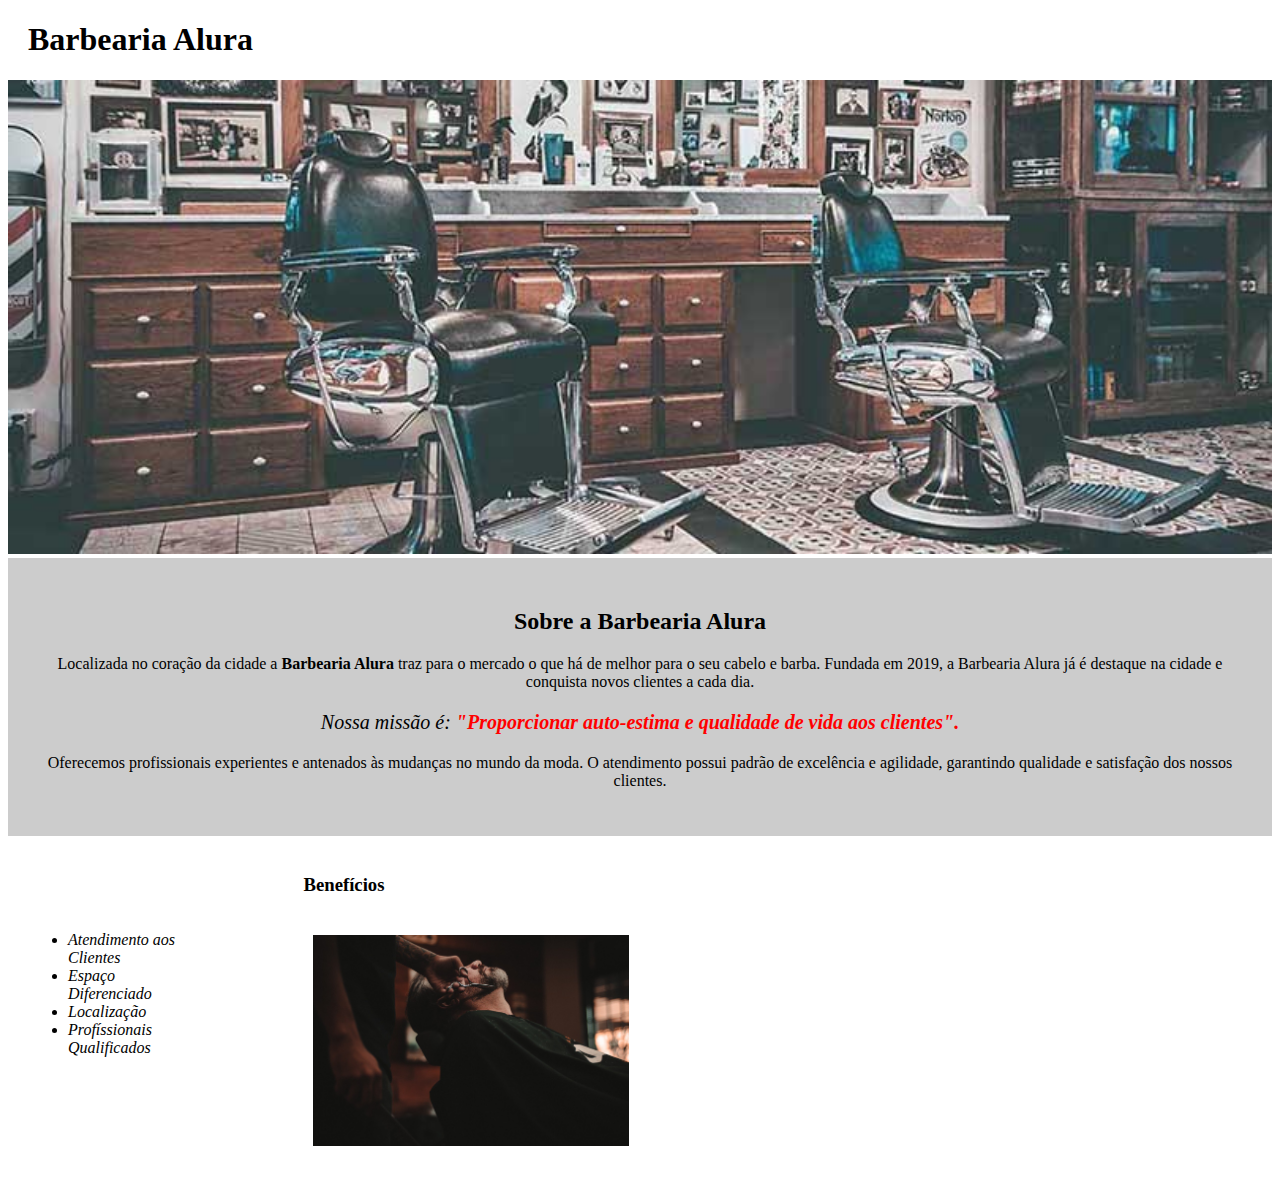
==== index.html @ 2d82f72b "first commit" ====
<!DOCTYPE html>
<html lang="pt-br">
<head>
    <meta charset="UTF-8">
    <meta http-equiv="X-UA-Compatible" content="IE=edge">
    <meta name="viewport" content="width=device-width, initial-scale=1.0">
    <title>Barbearia Alura</title>
    <link rel="stylesheet" href="style.css">
</head>
<body>
    <header>
        <h1 class="titulo-principal">Barbearia Alura</h1>
    </header>

    <img id="banner" src="banner.jpg"> 
    
    <div class="principal">    
        <h2 class="titulo-centralizado">Sobre a Barbearia Alura</h2>

        <p>Localizada no coração da cidade a <strong>Barbearia Alura</strong> traz para o mercado o que há de melhor para o seu cabelo e barba. Fundada em 2019, a Barbearia Alura já é destaque na cidade e conquista novos clientes a cada dia.</p>

        <p id="missao"><em>Nossa missão é: <strong>"Proporcionar auto-estima e qualidade de vida aos clientes".</strong></em></p>

        <p>Oferecemos profissionais experientes e antenados às mudanças no mundo da moda. O atendimento possui padrão de excelência e agilidade, garantindo qualidade e satisfação dos nossos clientes.</p>
    </div>
    
    <div class="beneficios">
        <h3 class="titulo-centralizado">Benefícios</h3>

        
        <ul>
            <li class="itens">Atendimento aos Clientes</li>
            <li class="itens">Espaço Diferenciado</li>
            <li class="itens">Localização</li>
            <li class="itens">Profíssionais Qualificados</li>
        </ul>

        <img class="beneficios" src="beneficios.jpg">
    </div>
</body>
</html>
---- style.css ----
/*Cada uma dessas tags é vista como uma caixa e pode receber modificações de estilo*/

body {

}

#banner {
    width: 100%;
}

.principal {
    background: #cccccc;
    padding: 30px;
}

.titulo-principal {
    padding-left: 20px;
}

.titulo-centralizado {
    text-align: center;
    /* height: 150px;
    border: 10px solid #000000;
    padding-top: 20px; -serve para inserir um espaçamento interno no bloco do elemento
    margin: 40px; -serve para inserir um espaçamento fora no bloco do elemento  */
}

p {
    text-align: center;
}

#missao {
    font-size: 20px;
}

em strong {
    color: #ff0000;
}

.itens {
    font-style: italic;
}

.beneficios {
    background: #ffffff;
    padding: 20px;
}

ul {
    display: inline-block;/* serve para organizar os itens para que ele ocupe somente o tamanho do conteúdo, mas deixa mexer na largura e espaçamentos*/
    vertical-align: top;/* por padrao o css alinha de baixo, para mudar isso usamos o top para alinhar com o topo*/
    width: 20%;
    margin-right: 15%;/* margem direita*/

}

.beneficios {
    width: 50%;
}
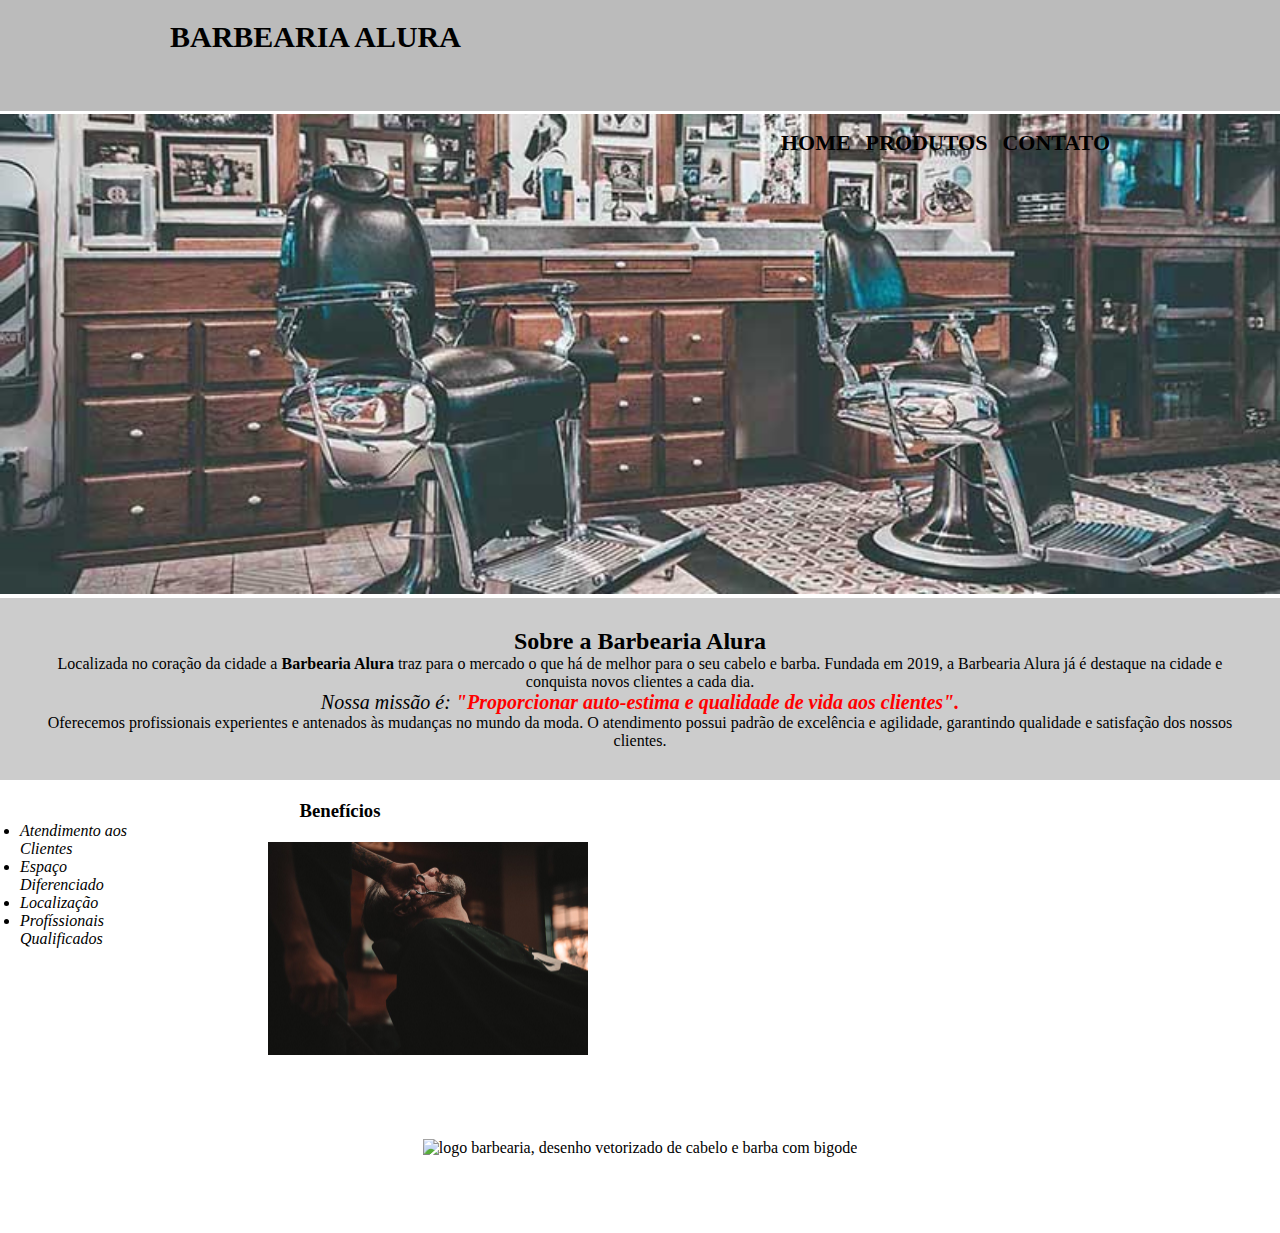
==== commit 1e90dbcf: "add menu and footer" ====
--- a/index.html
+++ b/index.html
@@ -8,8 +8,19 @@
     <link rel="stylesheet" href="style.css">
 </head>
 <body>
-    <header>
-        <h1 class="titulo-principal">Barbearia Alura</h1>
+    <header> 
+        <div class="box">
+            <h1 class="titulo-principal">Barbearia Alura</h1> 
+            <h1><img src="imagens_produtos/logo.png" alt=""></h1>
+
+            <nav>
+                <ul class="menu">
+                    <li><a href="index.html">Home</a></li>
+                    <li><a href="produtos.html">Produtos</a></li>
+                    <li><a href="contato.html">Contato</a></li>
+                </ul>
+            </nav>
+        </div>
     </header>
 
     <img id="banner" src="banner.jpg"> 
@@ -37,5 +48,10 @@
 
         <img class="beneficios" src="beneficios.jpg">
     </div>
+
+    <footer>
+        <img src="imagens_produtos/logo-branco.png" alt="logo barbearia, desenho vetorizado de cabelo e barba com bigode">
+        <p class="copyright">&copy; Copyright Barbearia Alura - 2022</p>
+    </footer>
 </body>
 </html>--- a/style.css
+++ b/style.css
@@ -1,7 +1,45 @@
 /*Cada uma dessas tags é vista como uma caixa e pode receber modificações de estilo*/
+* {
+    margin: 0;
+    padding: 0;
+}
+header {
+    background: #BBBBBB;
+    padding: 20px 0;
+    margin-bottom: 3px;
+}
 
-body {
+.box {
+    position: relative;
+    width: 940px;
+    margin: 0 auto;
+}
 
+.menu {
+    display: flex;
+}
+
+nav {
+    position: absolute;
+    top: 110px;
+    right: 0px;
+}
+nav li {
+    display: inline;
+    margin: 0 0 0 15px;
+}
+
+nav a {
+    text-transform: uppercase;/* para deixar todas as letras com a aparência de maiusculas */
+    color: #000000;
+    font-weight: bold; 
+    font-size: 22px;
+    text-decoration: none;
+}
+
+nav a:hover {
+    color: #C78C19;
+    text-decoration: underline;
 }
 
 #banner {
@@ -14,7 +52,9 @@
 }
 
 .titulo-principal {
-    padding-left: 20px;
+    text-transform: uppercase;
+    font-size: 30px;
+
 }
 
 .titulo-centralizado {
@@ -56,4 +96,17 @@
 
 .beneficios {
     width: 50%;
+}
+
+footer {
+    text-align: center;
+    background: url(imagens_produtos/bg.jpg);
+    padding: 40px 0;
+}
+
+.copyright {
+    color: #FFFFFF;
+    font-size: 13px;
+    margin: 20px 0 0;
+
 }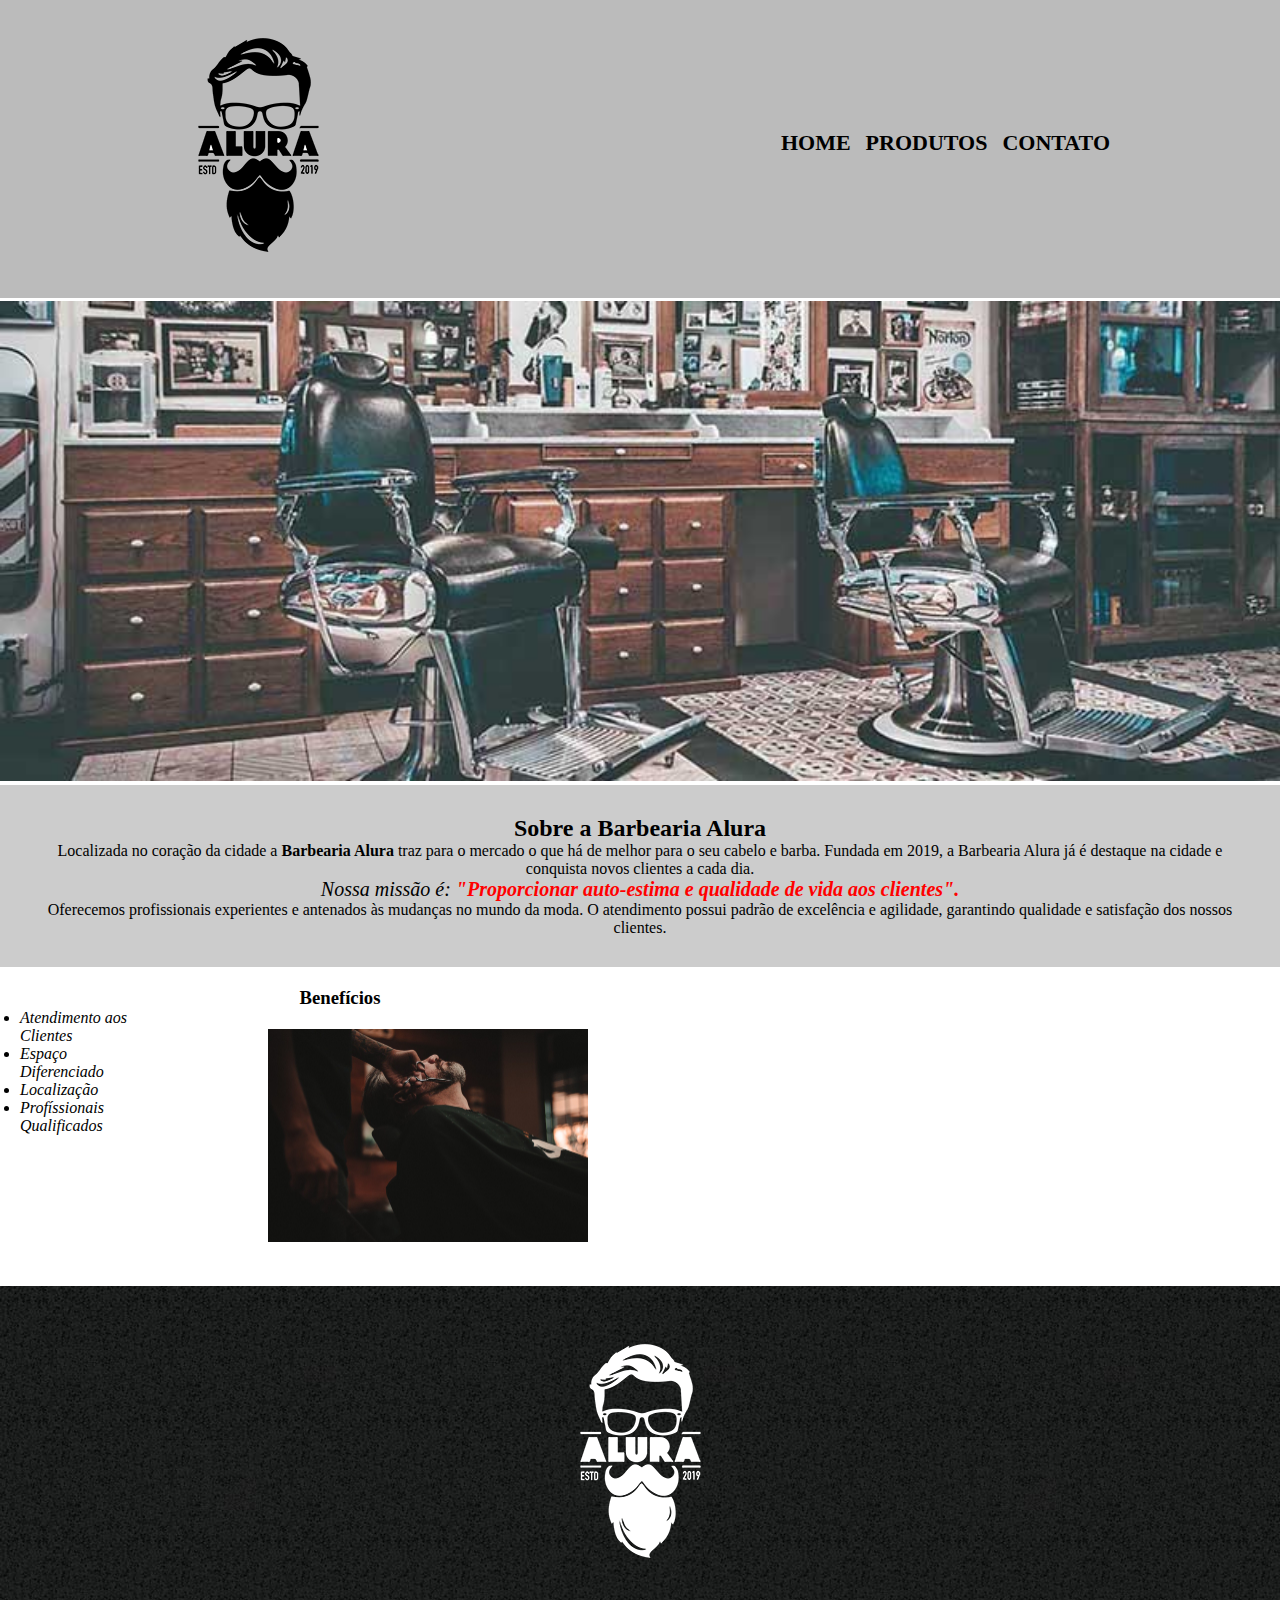
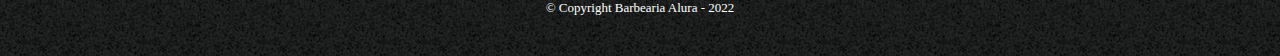
==== commit 645bf7ef: "add contact tab" ====
--- a/index.html
+++ b/index.html
@@ -5,12 +5,11 @@
     <meta http-equiv="X-UA-Compatible" content="IE=edge">
     <meta name="viewport" content="width=device-width, initial-scale=1.0">
     <title>Barbearia Alura</title>
-    <link rel="stylesheet" href="style.css">
+    <link rel="stylesheet" href="style-home.css">
 </head>
 <body>
     <header> 
         <div class="box">
-            <h1 class="titulo-principal">Barbearia Alura</h1> 
             <h1><img src="imagens_produtos/logo.png" alt=""></h1>
 
             <nav>
@@ -24,6 +23,7 @@
     </header>
 
     <img id="banner" src="banner.jpg"> 
+    
     
     <div class="principal">    
         <h2 class="titulo-centralizado">Sobre a Barbearia Alura</h2>
--- a/style-home.css
+++ b/style-home.css
@@ -0,0 +1,113 @@
+/*Cada uma dessas tags é vista como uma caixa e pode receber modificações de estilo*/
+* {
+    margin: 0;
+    padding: 0;
+}
+header {
+    background: #BBBBBB;
+    padding: 20px 0;
+    margin-bottom: 3px;
+}
+
+.box {
+    position: relative;
+    width: 940px;
+    margin: 0 auto;
+}
+
+.menu {
+    display: flex;
+}
+
+nav {
+    position: absolute;
+    top: 110px;
+    right: 0px;
+}
+nav li {
+    display: inline;
+    margin: 0 0 0 15px;
+}
+
+nav a {
+    text-transform: uppercase;/* para deixar todas as letras com a aparência de maiusculas */
+    color: #000000;
+    font-weight: bold; 
+    font-size: 22px;
+    text-decoration: none;
+}
+
+nav a:hover {
+    color: #C78C19;
+    text-decoration: underline;
+}
+
+#banner {
+    width: 100%;
+}
+
+.principal {
+    background: #cccccc;
+    padding: 30px;
+}
+
+.titulo-principal {
+    text-transform: uppercase;
+    font-size: 30px;
+    text-align: right;
+
+}
+
+.titulo-centralizado {
+    text-align: center;
+    /* height: 150px;
+    border: 10px solid #000000;
+    padding-top: 20px; -serve para inserir um espaçamento interno no bloco do elemento
+    margin: 40px; -serve para inserir um espaçamento fora no bloco do elemento  */
+}
+
+p {
+    text-align: center;
+}
+
+#missao {
+    font-size: 20px;
+}
+
+em strong {
+    color: #ff0000;
+}
+
+.itens {
+    font-style: italic;
+}
+
+.beneficios {
+    background: #ffffff;
+    padding: 20px;
+}
+
+ul {
+    display: inline-block;/* serve para organizar os itens para que ele ocupe somente o tamanho do conteúdo, mas deixa mexer na largura e espaçamentos*/
+    vertical-align: top;/* por padrao o css alinha de baixo, para mudar isso usamos o top para alinhar com o topo*/
+    width: 20%;
+    margin-right: 15%;/* margem direita*/
+
+}
+
+.beneficios {
+    width: 50%;
+}
+
+footer {
+    text-align: center;
+    background: url(imagens_produtos/bg.jpg);
+    padding: 40px 0;
+}
+
+.copyright {
+    color: #FFFFFF;
+    font-size: 13px;
+    margin: 20px 0 0;
+
+}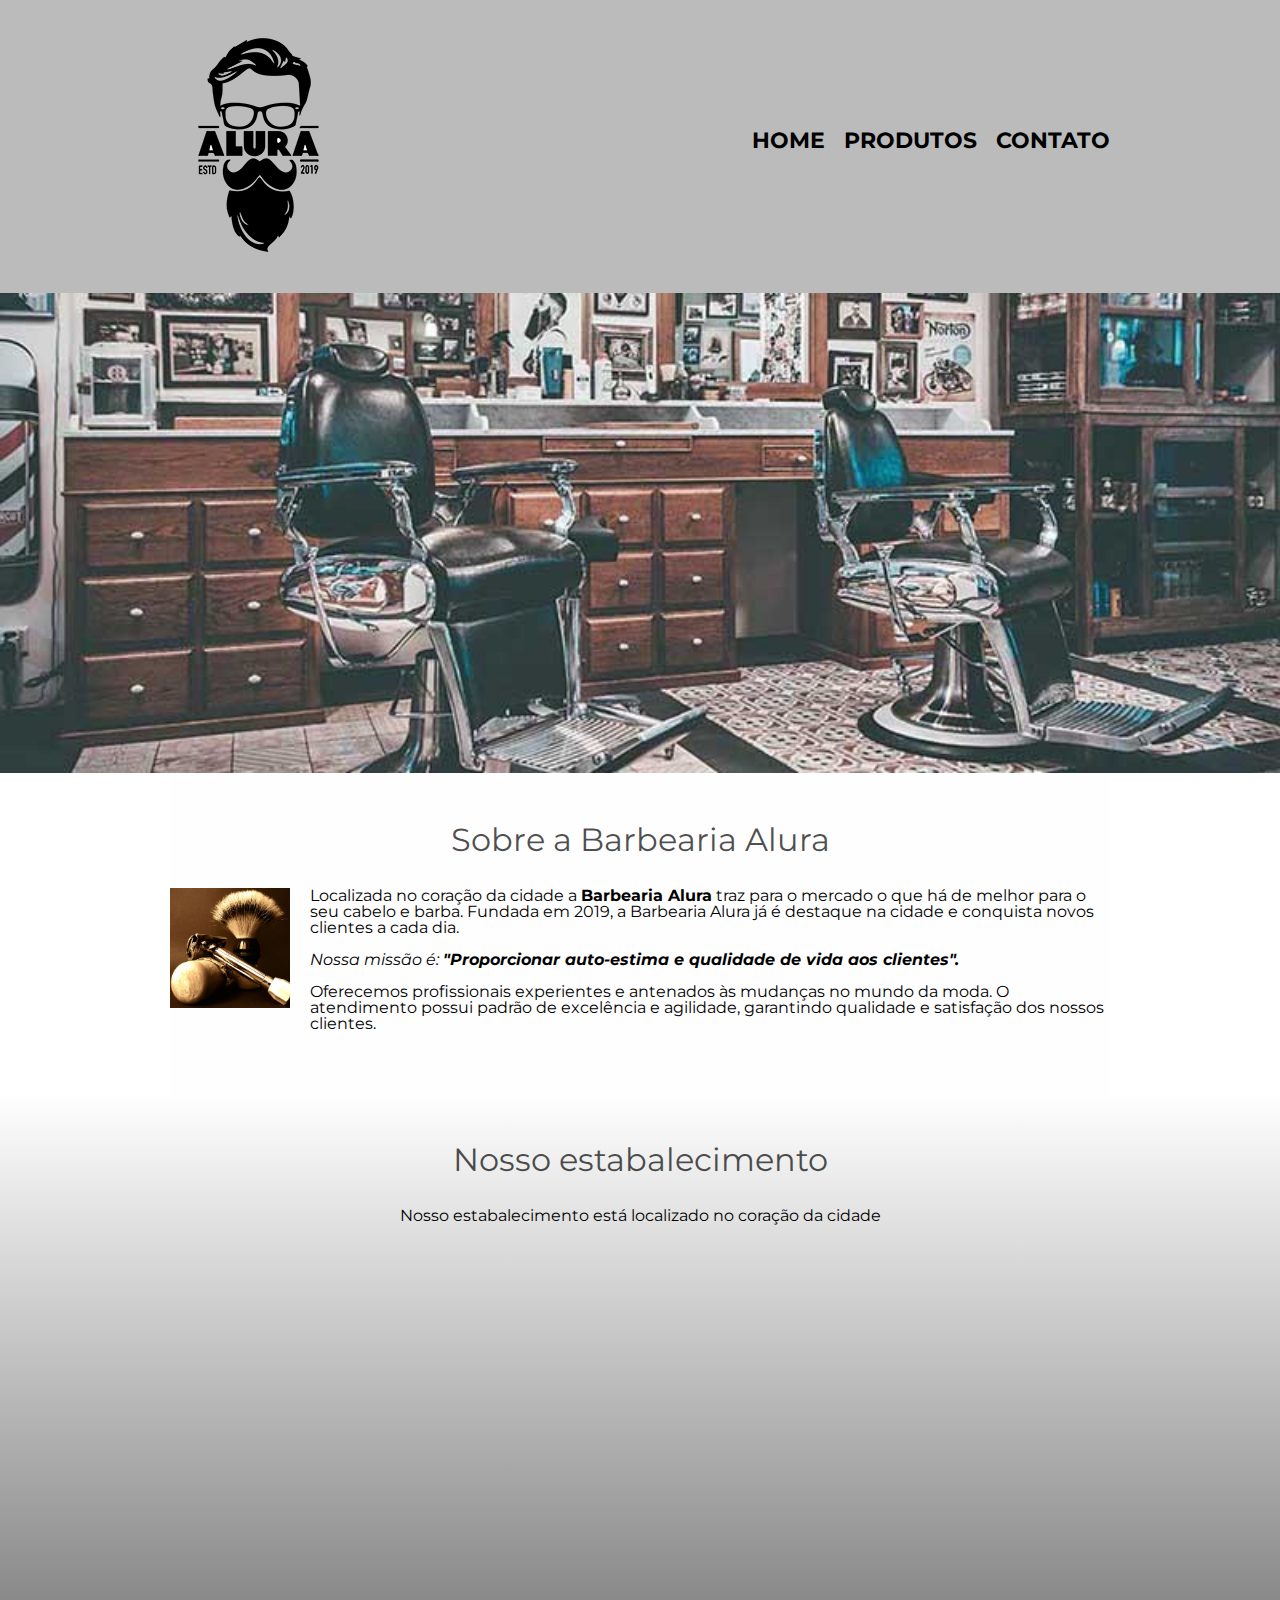
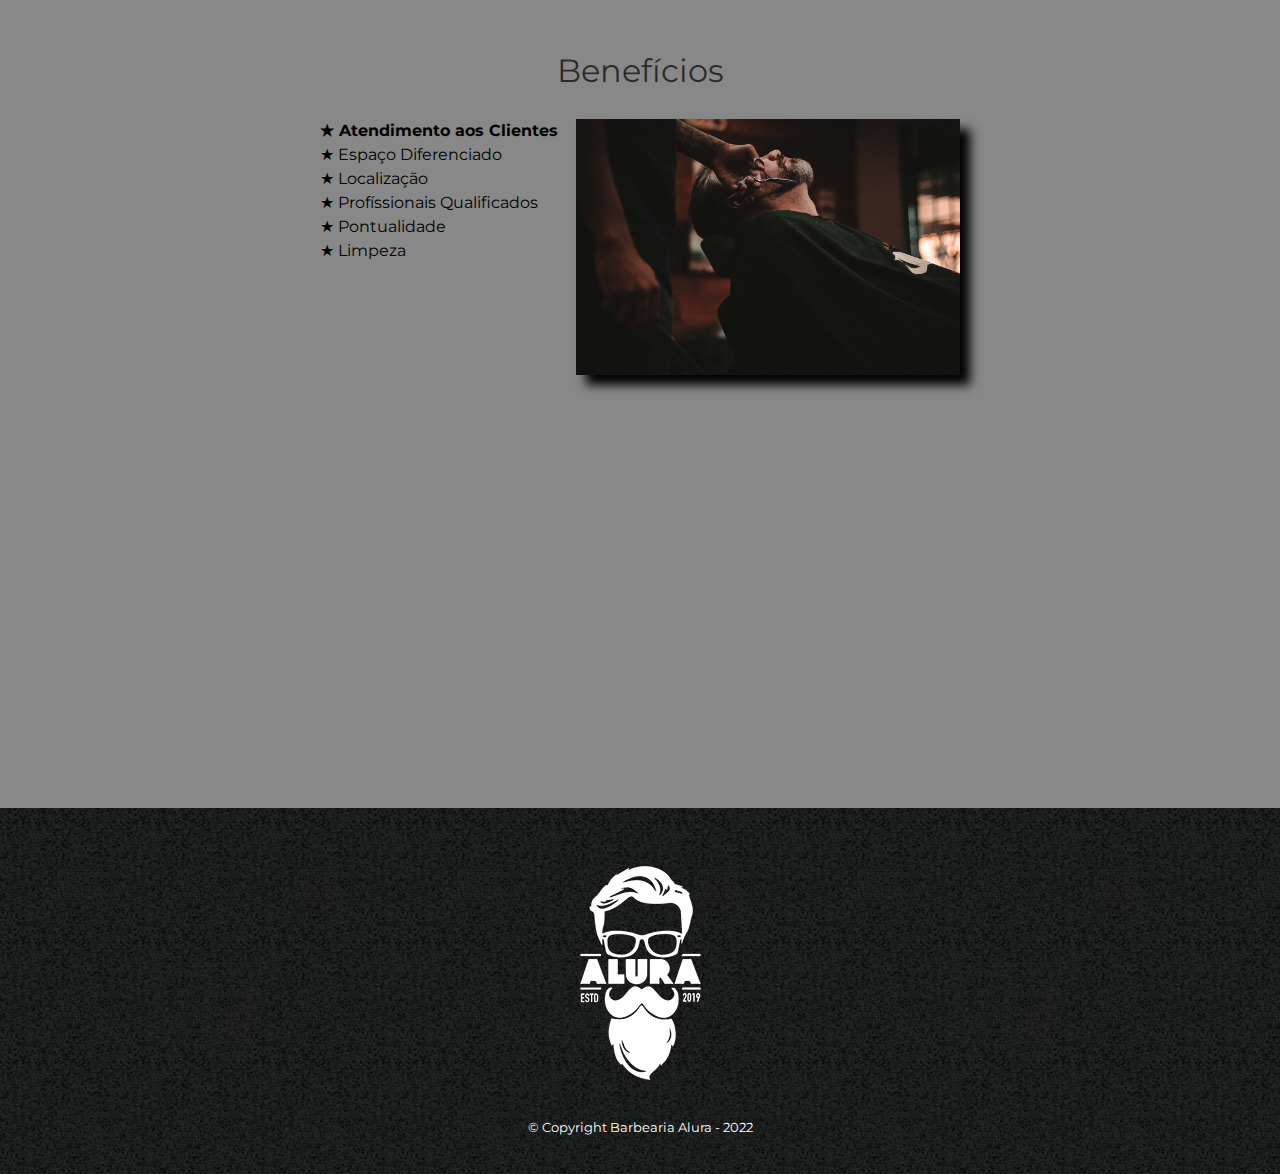
==== commit f457af7b: "add media queries" ====
--- a/index.html
+++ b/index.html
@@ -2,10 +2,11 @@
 <html lang="pt-br">
 <head>
     <meta charset="UTF-8">
-    <meta http-equiv="X-UA-Compatible" content="IE=edge">
     <meta name="viewport" content="width=device-width, initial-scale=1.0">
-    <title>Barbearia Alura</title>
-    <link rel="stylesheet" href="style-home.css">
+    <title>Home - Barbearia Alura</title>
+
+    <link rel="stylesheet" href="reset.css">
+    <link rel="stylesheet" href="style.css">
 </head>
 <body>
     <header> 
@@ -22,32 +23,64 @@
         </div>
     </header>
 
-    <img id="banner" src="banner.jpg"> 
+    <img class="banner" src="banner.jpg"> 
     
-    
-    <div class="principal">    
-        <h2 class="titulo-centralizado">Sobre a Barbearia Alura</h2>
+    <main>
+        <section class="principal">    
+            <h2 class="titulo-principal">Sobre a Barbearia Alura</h2>
 
-        <p>Localizada no coração da cidade a <strong>Barbearia Alura</strong> traz para o mercado o que há de melhor para o seu cabelo e barba. Fundada em 2019, a Barbearia Alura já é destaque na cidade e conquista novos clientes a cada dia.</p>
+            <img class="utensilios" src="imagens_produtos/utensilios.jpg" alt="Utensilios de um barbeiro">
 
-        <p id="missao"><em>Nossa missão é: <strong>"Proporcionar auto-estima e qualidade de vida aos clientes".</strong></em></p>
+            <p>Localizada no coração da cidade a <strong>Barbearia Alura</strong> 
+                traz para o mercado o que há de melhor para o seu cabelo e barba. 
+                Fundada em 2019, a Barbearia Alura já é destaque na cidade e conquista 
+                novos clientes a cada dia.</p>
 
-        <p>Oferecemos profissionais experientes e antenados às mudanças no mundo da moda. O atendimento possui padrão de excelência e agilidade, garantindo qualidade e satisfação dos nossos clientes.</p>
-    </div>
-    
-    <div class="beneficios">
-        <h3 class="titulo-centralizado">Benefícios</h3>
+            <p id="missao"><em>Nossa missão é: <strong>"Proporcionar auto-estima e 
+                qualidade de vida aos clientes".</strong></em></p>
 
+            <p>Oferecemos profissionais experientes e antenados às 
+                mudanças no mundo da moda. O atendimento possui padrão 
+                de excelência e agilidade, garantindo qualidade e satisfação 
+                dos nossos clientes.</p>
+        </section>
+
+        <section class="mapa">
+            <h3 class="titulo-principal">Nosso estabalecimento</h3>
+            <p>Nosso estabalecimento está localizado no coração da cidade</p>
+
+            <div class="mapa-conteudo">
+                <iframe src="https://www.google.com/maps/embed?pb=!1m18!1m12!1m3!1d3656.4499774664764!2d-46.63452058447518!3d-23.588189868469936!2m3!1f0!2f0!3f0!3m2!1i1024!2i768!4f13.1!3m3!1m2!1s0x94ce5a2b2ed7f3a1%3A0xab35da2f5ca62674!2sAlura%20-%20Escola%20Online%20de%20Tecnologia!5e0!3m2!1spt-BR!2sbr!4v1671143553985!5m2!1spt-BR!2sbr"
+                width="100%" height="300" style="border:0;" allowfullscreen="" loading="lazy" referrerpolicy="no-referrer-when-downgrade"></iframe>
+            </div>
+
+        </section>
         
-        <ul>
-            <li class="itens">Atendimento aos Clientes</li>
-            <li class="itens">Espaço Diferenciado</li>
-            <li class="itens">Localização</li>
-            <li class="itens">Profíssionais Qualificados</li>
-        </ul>
+        <section class="beneficios">
+            <h3 class="titulo-principal">Benefícios</h3>
 
-        <img class="beneficios" src="beneficios.jpg">
-    </div>
+            <div class="conteudo-beneficios">
+                <ul class="lista-beneficios">
+                    <li class="itens">Atendimento aos Clientes</li>
+                    <li class="itens">Espaço Diferenciado</li>
+                    <li class="itens">Localização</li>
+                    <li class="itens">Profíssionais Qualificados</li>
+                    <li class="itens">Pontualidade</li>
+                    <li class="itens">Limpeza</li>
+                </ul><img class="imagem-beneficios" src="beneficios.jpg">
+            </div>
+
+
+
+            <div class="video">
+                <iframe width="100%" height="315" src="https://www.youtube.com/embed/wcVVXUV0YUY" 
+                title="YouTube video player" frameborder="0" allow="accelerometer; autoplay; 
+                clipboard-write; encrypted-media; gyroscope; picture-in-picture" allowfullscreen>
+                </iframe>
+            </div>
+
+        </section>
+    </main>
 
     <footer>
         <img src="imagens_produtos/logo-branco.png" alt="logo barbearia, desenho vetorizado de cabelo e barba com bigode">
--- a/style.css
+++ b/style.css
@@ -0,0 +1,298 @@
+@import url('https://fonts.googleapis.com/css2?family=Montserrat:ital,wght@0,100;0,200;0,300;0,400;0,500;0,600;0,700;0,800;0,900;1,100;1,200;1,300;1,400;1,500;1,600;1,700;1,800;1,900&display=swap');
+
+body {
+    font-family: 'Montserrat', sans-serif;
+}
+header {
+    background: #BBBBBB;
+    padding: 20px 0;
+}
+
+.box {
+    position: relative;
+    width: 940px;
+    margin: 0 auto;
+}
+
+nav {
+    position: absolute;
+    top: 110px;
+    right: 0px;
+}
+nav li {
+    display: inline;
+    margin: 0 0 0 15px;
+}
+
+nav a {
+    text-transform: uppercase;/* para deixar todas as letras com a aparência de maiusculas */
+    color: #000000;
+    font-weight: bold; 
+    font-size: 22px;
+    text-decoration: none;
+}
+
+nav a:hover {
+    color: #C78C19;
+    text-decoration: underline;
+}
+
+.products {
+    width: 940px;
+    margin: 0 auto;
+    padding: 50px 0;
+}
+
+.products li {
+    display: inline-block;
+    text-align: center;
+    width: 30%; /* faz com que os elementos ocupem uma parte do espaço da tela. No caso, 1/3 ou 30% */
+    vertical-align: top; /* alinha os itens pela linha de cima */
+    margin: 0 1.5%;
+    padding: 30px 20px;
+    box-sizing: border-box;
+    border: 2px solid #000000;  /*border-color: #000000; border-width: 2px; border-style: solid;*/
+    border-radius: 10px; /* também é possível declarar cada um dos cantos e fazer com que cada ponta tenha um raio diferente */
+}
+ 
+.products li:hover {
+    border-color: #C78C19;
+}
+
+.products li:active {
+    border-color: #088C19;
+}
+
+.products li:hover h2 {
+    font-size: 34px;
+}
+
+.products h2 {
+    font-size: 30px;
+    font-weight: bold; /* peso da fonte */
+}
+
+.product-description {
+    font-size: 18px;
+}
+
+.product-price {
+    font-size: 22px;
+    font-weight: bold;
+    margin-top: 10px; /* também poderia ser margin: 10px 0 0; */
+}
+
+footer {
+    text-align: center;
+    background: url(imagens_produtos/bg.jpg);
+    padding: 40px 0;
+}
+
+.copyright {
+    color: #FFFFFF;
+    font-size: 13px;
+    margin: 20px 0 0;
+
+}
+
+form {
+    margin: 40px 0;
+    padding: 0 15%;
+}
+
+form label, form legend {
+    display: block;
+    font-size: 20px;
+    margin: 0 0 10px;
+}
+
+.input-padrao {
+    display: block;
+    margin: 0 0 20px;
+    padding: 10px 25px;
+    width: 50%;
+}
+
+.checkbox {
+    margin: 20px 0;
+}
+
+.enviar {
+    width: 40%;
+    padding: 15px 0;
+    background: orange;
+    color: white;
+    font-weight: bold;
+    font-size: 18px;
+    border: none;
+    border-radius: 5px;
+    transition: 1s all; /* all- todos os elementos, poderia ser somente o background | transition- serve para atrasar uma ação por um tempo determinado */
+
+}
+
+.enviar:hover {
+    background: darkorange;
+    transform: scale(1.2);
+}
+
+table {
+    margin: 20px 15% 40px;
+    padding: 15%;
+}
+
+thead {
+    background: #555555;
+    color: white;
+    font-weight: bold;
+
+}
+td, th {
+    border: 1px solid #000000;
+    padding: 15px 8px;
+}
+
+/* css página inicial*/
+.banner {
+    width: 100%;
+}
+
+.titulo-principal {
+    text-align: center;
+    font-size: 2em; /* em o dobro do tamanho da fonte normal*/
+    margin: 0 0 1em;
+    clear: left;
+    color: rgba(0,0,0,0.7); /* cor em rgb pode ter também o atributo alpha, rgba, de transparencia*/
+}
+
+.principal {
+    padding: 3em 0;
+    background: #FEFEFE;
+    width: 940px;
+    margin: 0 auto;
+}
+
+.principal p {
+    margin: 0 0 1em;
+}
+
+.principal strong {
+    font-weight: bold;
+
+}
+
+.principal em {
+    font-style: italic;
+}
+
+.utensilios {
+    width: 120px;
+    float: left; /* faz com que o texto fique descolado, flutuando na pagina*/
+    margin: 0 20px 20px 0;
+}
+
+.mapa {
+    padding: 3em 0;
+    background: linear-gradient(#FEFEFE, #888888);
+}
+
+.mapa-conteudo {
+    width: 940px;
+    margin: 0 auto;
+}
+
+.mapa p {
+    margin: 0 0 2em;
+    text-align: center;
+}
+.beneficios {
+    padding: 3em 0;
+    background: #888888;
+    
+}
+
+.conteudo-beneficios {
+    width: 640px;
+    margin: 0 auto;
+}
+
+.lista-beneficios {
+    width: 40%;
+    display: inline-block; /* para funcionar não pode conter espaços entre uma tag e outra no html*/
+    vertical-align: top;
+}
+
+.itens {
+    line-height: 1.5;
+}
+        /* é possível marcar somente o primeiro elemento apenas usando essa pseudo-classe*/
+.itens:first-child {
+    font-weight: bold;
+}
+
+.itens:before {
+    content: "★ ";
+}
+
+.imagem-beneficios {
+    width: 60%;
+    opacity: 1;
+    transition: 400ms;
+    box-shadow: 10px 10px 10px 0 #000000;
+}
+
+.imagem-beneficios:hover {   
+    opacity: 0.3;
+}
+
+.video {
+    width: 560px;
+    margin: 2em auto;
+}
+
+@media screen and (max-width: 480px) {
+    .box, .principal, .conteudo-beneficios, .mapa-conteudo {
+        width: auto;
+    }
+
+    .video{
+        width: 90%;
+    }
+
+    h1 {
+        text-align: center;
+    }
+
+    nav {
+        position: static;
+        margin: 10px;
+    }
+
+    .lista-beneficios, .imagem-beneficios {
+        width: 100%;
+    }
+
+    form, fielset{
+        width: 90%;
+        margin: 10px;
+        padding: 5%; 
+    }
+
+    .enviar {
+        width: 95%;
+    }
+
+    .input-padrao {
+        width: 80%;
+    }
+
+    table {
+        width: 70%;
+    }
+
+    .products li {
+        display: block;
+        margin:  10px 0 10% 7%;
+        padding: 5px;
+    }
+    
+}